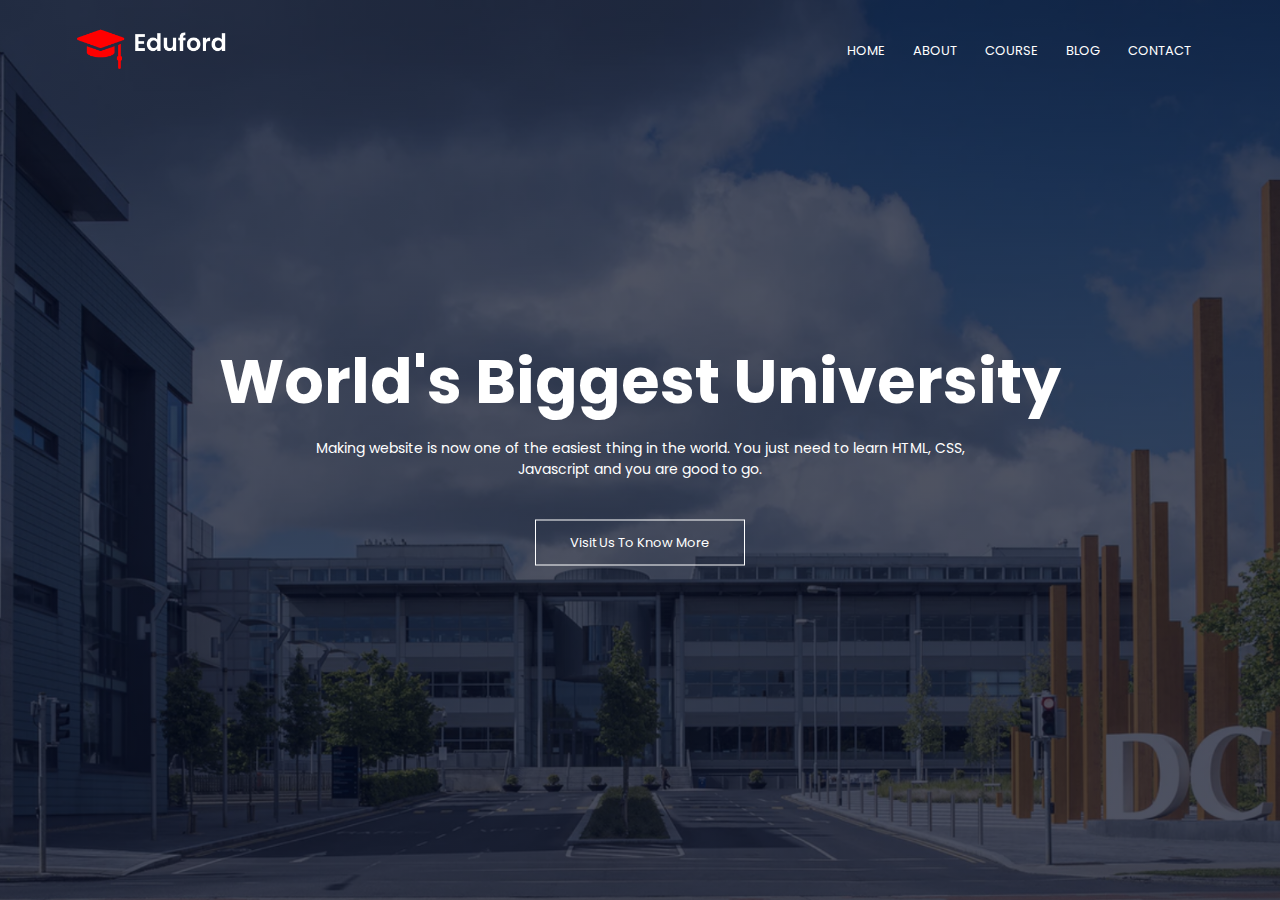
==== index.htm @ e02b0ab0 "make the first section responsive" ====
<!DOCTYPE html>
<html lang="en">
<head>
    <meta charset="UTF-8">
    <meta name="viewport" content="width=device-width, initial-scale=1.0">
    <title>University Website Design</title>
    <link rel="stylesheet" href="style.css">
    <link rel="preconnect" href="https://fonts.googleapis.com">
<link rel="preconnect" href="https://fonts.gstatic.com" crossorigin>
<link href="https://fonts.googleapis.com/css2?family=Hanken+Grotesk:wght@500;700;800&family=Outfit:wght@400;700&family=Poppins:ital,wght@0,100;0,300;0,400;0,600;0,700;1,200&family=Roboto:wght@300&family=Rubik:ital,wght@0,300;0,400;1,400&display=swap" rel="stylesheet">
<link rel="stylesheet" href="https://cdn.jsdelivr.net/npm/bootstrap-icons@1.11.1/font/bootstrap-icons.css">
</head>
<body>
    <section class="header">
        <nav class="papa">
            <a href="index.html"><img src="eduford_img/eduford_img/logo.png" alt="universty logo"></a>
            <div class="nav-links" id="navLinks">
                <i class="bi bi-x-square-fill" onclick="hideMenu"></i>
                <ul>
                    <li><a href="">HOME</a></li>
                    <li><a href="">ABOUT</a></li>
                    <li><a href="">COURSE</a></li>
                    <li><a href="">BLOG</a></li>
                    <li><a href="">CONTACT</a></li>
                </ul>
            </div>
            <i class="bi bi-list" onclick="showMenu"></i>
        </nav>
        <div class="text-box">
            <h1>World's Biggest University</h1>
            <p>Making website is now one of the easiest thing in the world. You just need to learn HTML, CSS,<br> Javascript and you are good to go.</p>
            <a href="" class="hero-btn">Visit Us To Know More</a>
        </div>
    </section>

    <!-------JavaScript for Toggle Menu------>
    <script>
        var navLinks =  document.getElementById("navLinks");

        function showMenu(){
            navLinks.style.right = "0";
        }
        function hideMenu(){
            navLinks.style.right = "-200px";
        }
    </script>
</body>
</html>
---- style.css ----
*{
    margin: 0;
    padding: 0;
    font-family: 'Poppins', sans-serif;
}
.header{
    min-height: 100vh;
    width: 100%;
    background-image: linear-gradient(rgba(4,9,30,0.7),rgba(4,9,30,0.7)),url(eduford_img/eduford_img/banner.png);
    background-position: center;
    background-size: cover;
    position: relative;
}
nav{
    display: flex;
    padding: 2% 6%;
    justify-content: space-between;
    align-items: center;
}
nav img{
    width: 150px;
}
.nav-links{
    flex: 1;
    text-align: right;
}
.nav-links ul li{
    list-style: none;
    display: inline-block;
    padding: 8px 12px;
    position: relative;
} 
.nav-links ul li a {
    text-decoration: none;
    color: #fff;
    font-size: 13px;
}
.nav-links ul li::after{
    content: ''; /* Empty content for the pseudo-element */
    width: 0%; /* Initial width set to 0% (invisible)*/
    height: 2px; /* Height of the underline */
    background: #f44336; /* Color of the underline (in this case, #f44336, which is a shade of red) */
    display: block; /* Makes the pseudo-element a block-level element, taking up the full width available */
    margin: auto; /* Centers the pseudo-element horizontally */
    transition: 0.5s;
}
.nav-links ul li:hover:after{
    width: 100%;  /* Set the width to 100% when the list item is hovered */
}
.text-box{
    width: 90%;
    color: #fff;
    position: absolute;
    top: 50%; /* Align the top edge at 50% of the containing element's height */
    left: 50%; /* Align the left edge at 50% of the containing element's width */
    transform: translate(-50%,-50%); /* Center the element both vertically and horizontally */
    text-align: center;
}
.text-box h1{
    font-size: 62px;
}
.text-box p{
    margin: 10px 0 40px;
    font-size: 14px;
    color: #fff;
}
.hero-btn{
    display: inline-block;
    text-decoration: none;
    color: #fff;
    border: 1px solid #fff;
    padding: 12px 34px;
    font-size: 13px;
    background-color: transparent;
    position: relative;
    cursor: pointer;
}
.hero-btn:hover{
    border: 1px solid #f44336;
    background: #f44336;
    transition: 1s;
}
nav .bi{
    display: none; /*icons will be hidden for the larger screen devices*/
}
@media(max-width: 700px){
    .text-box h1{
        font-size: 20px;
    }
    .nav-links ul li{
        display: block;
    }
    .nav-links{
        position: absolute;
        background: #f44336;
        height: 100vh;
        width: 200px;
        top: 0;
        right: -200px;
        text-align: left;
        z-index: 2;
        transition: 1s;
    }
    nav .bi{
        display: block;
        color: #fff;
        margin: 10px;
        font-size: 22px;
        cursor: pointer;
    }
    .nav-links ul{
        padding: 30px;
    }
}
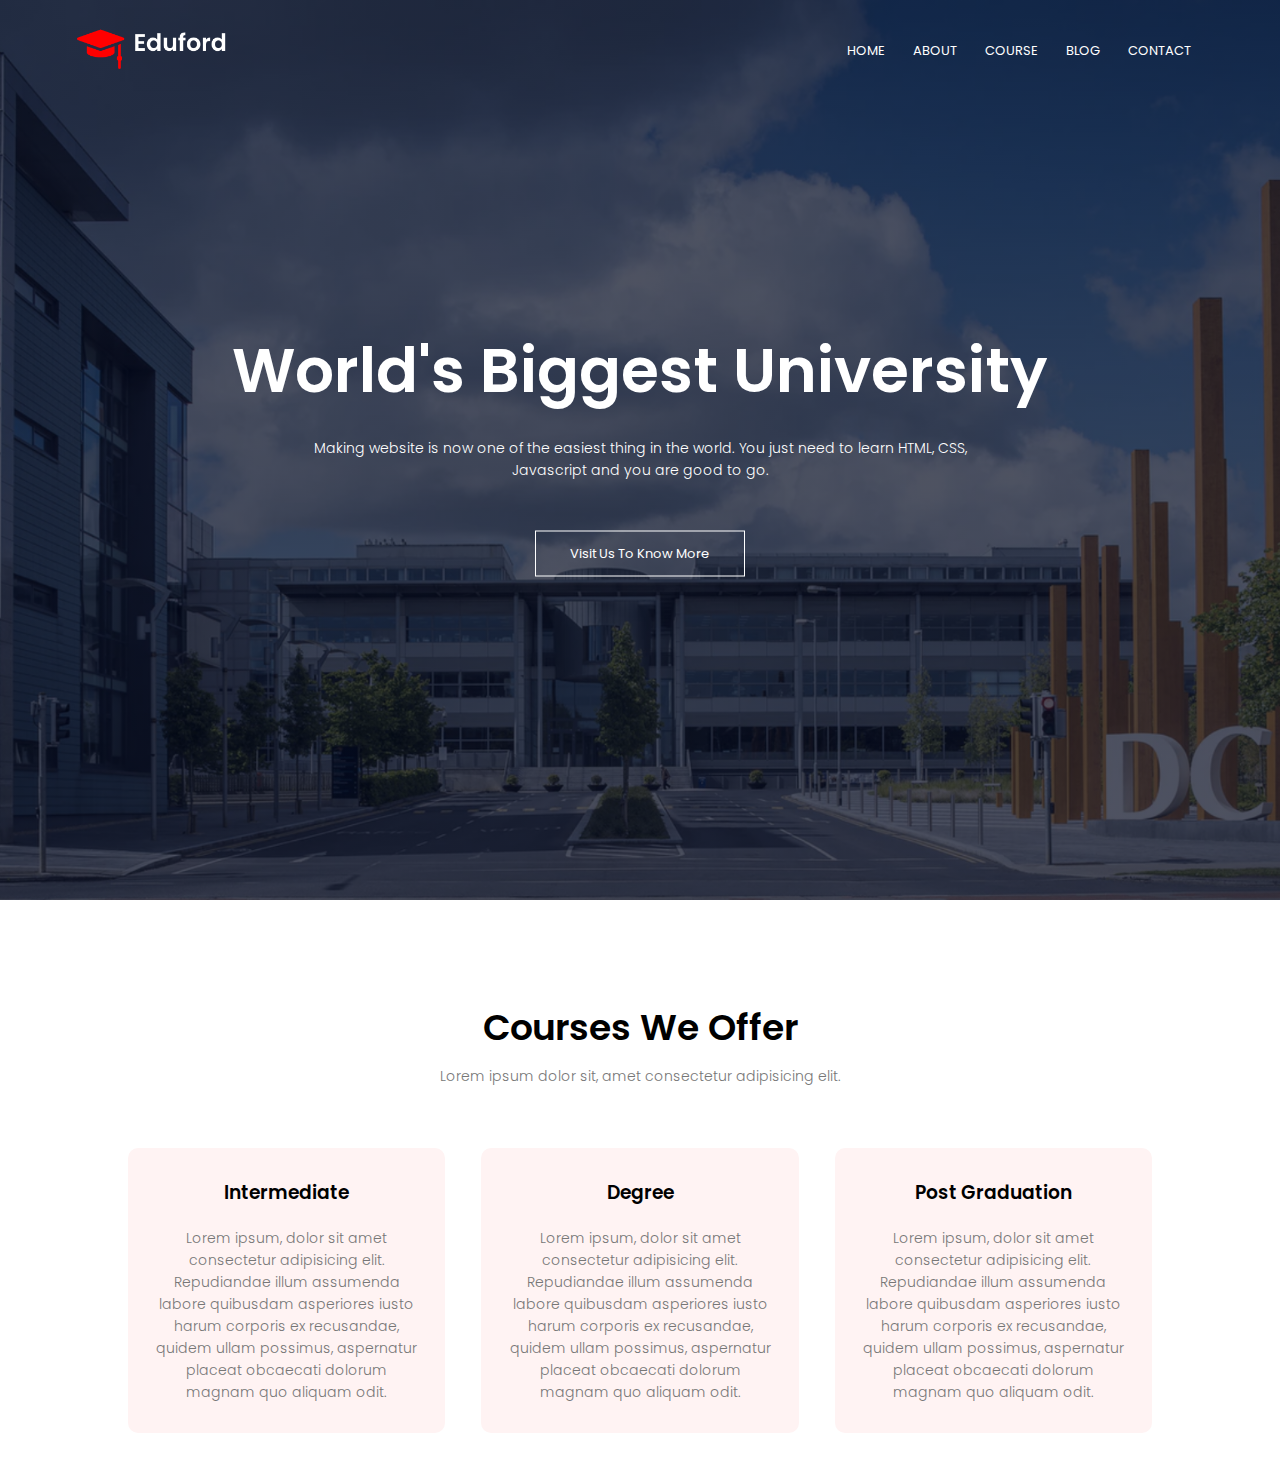
==== commit 893d4d40: "style the second section" ====
--- a/index.htm
+++ b/index.htm
@@ -1,48 +1,97 @@
 <!DOCTYPE html>
 <html lang="en">
-<head>
-    <meta charset="UTF-8">
-    <meta name="viewport" content="width=device-width, initial-scale=1.0">
+  <head>
+    <meta charset="UTF-8" />
+    <meta name="viewport" content="width=device-width, initial-scale=1.0" />
     <title>University Website Design</title>
-    <link rel="stylesheet" href="style.css">
-    <link rel="preconnect" href="https://fonts.googleapis.com">
-<link rel="preconnect" href="https://fonts.gstatic.com" crossorigin>
-<link href="https://fonts.googleapis.com/css2?family=Hanken+Grotesk:wght@500;700;800&family=Outfit:wght@400;700&family=Poppins:ital,wght@0,100;0,300;0,400;0,600;0,700;1,200&family=Roboto:wght@300&family=Rubik:ital,wght@0,300;0,400;1,400&display=swap" rel="stylesheet">
-<link rel="stylesheet" href="https://cdn.jsdelivr.net/npm/bootstrap-icons@1.11.1/font/bootstrap-icons.css">
-</head>
-<body>
+    <link rel="stylesheet" href="style.css" />
+    <link rel="preconnect" href="https://fonts.googleapis.com" />
+    <link rel="preconnect" href="https://fonts.gstatic.com" crossorigin />
+    <link
+      href="https://fonts.googleapis.com/css2?family=Hanken+Grotesk:wght@500;700;800&family=Outfit:wght@400;700&family=Poppins:ital,wght@0,100;0,300;0,400;0,600;0,700;1,200&family=Roboto:wght@300&family=Rubik:ital,wght@0,300;0,400;1,400&display=swap"
+      rel="stylesheet"
+    />
+    <link
+      rel="stylesheet"
+      href="https://cdn.jsdelivr.net/npm/bootstrap-icons@1.11.1/font/bootstrap-icons.css"
+    />
+  </head>
+  <body>
     <section class="header">
-        <nav class="papa">
-            <a href="index.html"><img src="eduford_img/eduford_img/logo.png" alt="universty logo"></a>
-            <div class="nav-links" id="navLinks">
-                <i class="bi bi-x-square-fill" onclick="hideMenu"></i>
-                <ul>
-                    <li><a href="">HOME</a></li>
-                    <li><a href="">ABOUT</a></li>
-                    <li><a href="">COURSE</a></li>
-                    <li><a href="">BLOG</a></li>
-                    <li><a href="">CONTACT</a></li>
-                </ul>
-            </div>
-            <i class="bi bi-list" onclick="showMenu"></i>
-        </nav>
-        <div class="text-box">
-            <h1>World's Biggest University</h1>
-            <p>Making website is now one of the easiest thing in the world. You just need to learn HTML, CSS,<br> Javascript and you are good to go.</p>
-            <a href="" class="hero-btn">Visit Us To Know More</a>
+      <nav class="papa">
+        <a href="index.html"
+          ><img src="eduford_img/eduford_img/logo.png" alt="universty logo"
+        /></a>
+        <div class="nav-links" id="navLinks">
+          <i class="bi bi-x-square-fill" onclick="hideMenu"></i>
+          <ul>
+            <li><a href="">HOME</a></li>
+            <li><a href="">ABOUT</a></li>
+            <li><a href="">COURSE</a></li>
+            <li><a href="">BLOG</a></li>
+            <li><a href="">CONTACT</a></li>
+          </ul>
         </div>
+        <i class="bi bi-list" onclick="showMenu"></i>
+      </nav>
+      <div class="text-box">
+        <h1>World's Biggest University</h1>
+        <p>
+          Making website is now one of the easiest thing in the world. You just
+          need to learn HTML, CSS,<br />
+          Javascript and you are good to go.
+        </p>
+        <a href="" class="hero-btn">Visit Us To Know More</a>
+      </div>
+    </section>
+
+    <!----------Course------->
+    <section class="course">
+      <h1>Courses We Offer</h1>
+      <p>Lorem ipsum dolor sit, amet consectetur adipisicing elit.</p>
+      <div class="row">
+        <div class="course-col">
+          <h3>Intermediate</h3>
+          <p>
+            Lorem ipsum, dolor sit amet consectetur adipisicing elit.
+            Repudiandae illum assumenda labore quibusdam asperiores iusto harum
+            corporis ex recusandae, quidem ullam possimus, aspernatur placeat
+            obcaecati dolorum magnam quo aliquam odit.
+          </p>
+        </div>
+
+        <div class="course-col">
+            <h3>Degree</h3>
+            <p>
+              Lorem ipsum, dolor sit amet consectetur adipisicing elit.
+              Repudiandae illum assumenda labore quibusdam asperiores iusto harum
+              corporis ex recusandae, quidem ullam possimus, aspernatur placeat
+              obcaecati dolorum magnam quo aliquam odit.
+            </p>
+          </div>
+
+          <div class="course-col">
+            <h3>Post Graduation</h3>
+            <p>
+              Lorem ipsum, dolor sit amet consectetur adipisicing elit.
+              Repudiandae illum assumenda labore quibusdam asperiores iusto harum
+              corporis ex recusandae, quidem ullam possimus, aspernatur placeat
+              obcaecati dolorum magnam quo aliquam odit.
+            </p>
+          </div>
+      </div>
     </section>
 
     <!-------JavaScript for Toggle Menu------>
     <script>
-        var navLinks =  document.getElementById("navLinks");
+      var navLinks = document.getElementById("navLinks");
 
-        function showMenu(){
-            navLinks.style.right = "0";
-        }
-        function hideMenu(){
-            navLinks.style.right = "-200px";
-        }
+      function showMenu() {
+        navLinks.style.right = "0";
+      }
+      function hideMenu() {
+        navLinks.style.right = "-200px";
+      }
     </script>
-</body>
-</html>+  </body>
+</html>
--- a/style.css
+++ b/style.css
@@ -112,3 +112,48 @@
         padding: 30px;
     }
 }
+
+/*-----Course-------*/
+.course{
+    width: 80%;
+    margin: auto;
+    text-align: center;
+    padding-top: 100px;
+}
+h1{
+    font-size: 36px;
+    font-weight: 600;
+}
+p{
+    color: #777;
+    font-size: 14px;
+    font-weight: 300;
+    line-height: 22px;
+    padding: 10px;
+}
+.row{
+    margin-top: 5%;
+    display: flex;
+    justify-content: space-between;
+}
+.course-col{
+    flex-basis: 31%;
+    background: #fff3f3;
+    border-radius: 10px;
+    margin-bottom: 5%;
+    padding: 20px 12px;
+    box-sizing: border-box;
+}
+h3{
+    text-align: center;
+    font-weight: 600;
+    margin: 10px 0;
+}
+.course-col:hover{
+    box-shadow: 0 0 20px 0px rgba(0,0,0,0.2);
+}
+@media(max-width: 700px){
+    .row{
+        flex-direction: column;
+    }
+}
